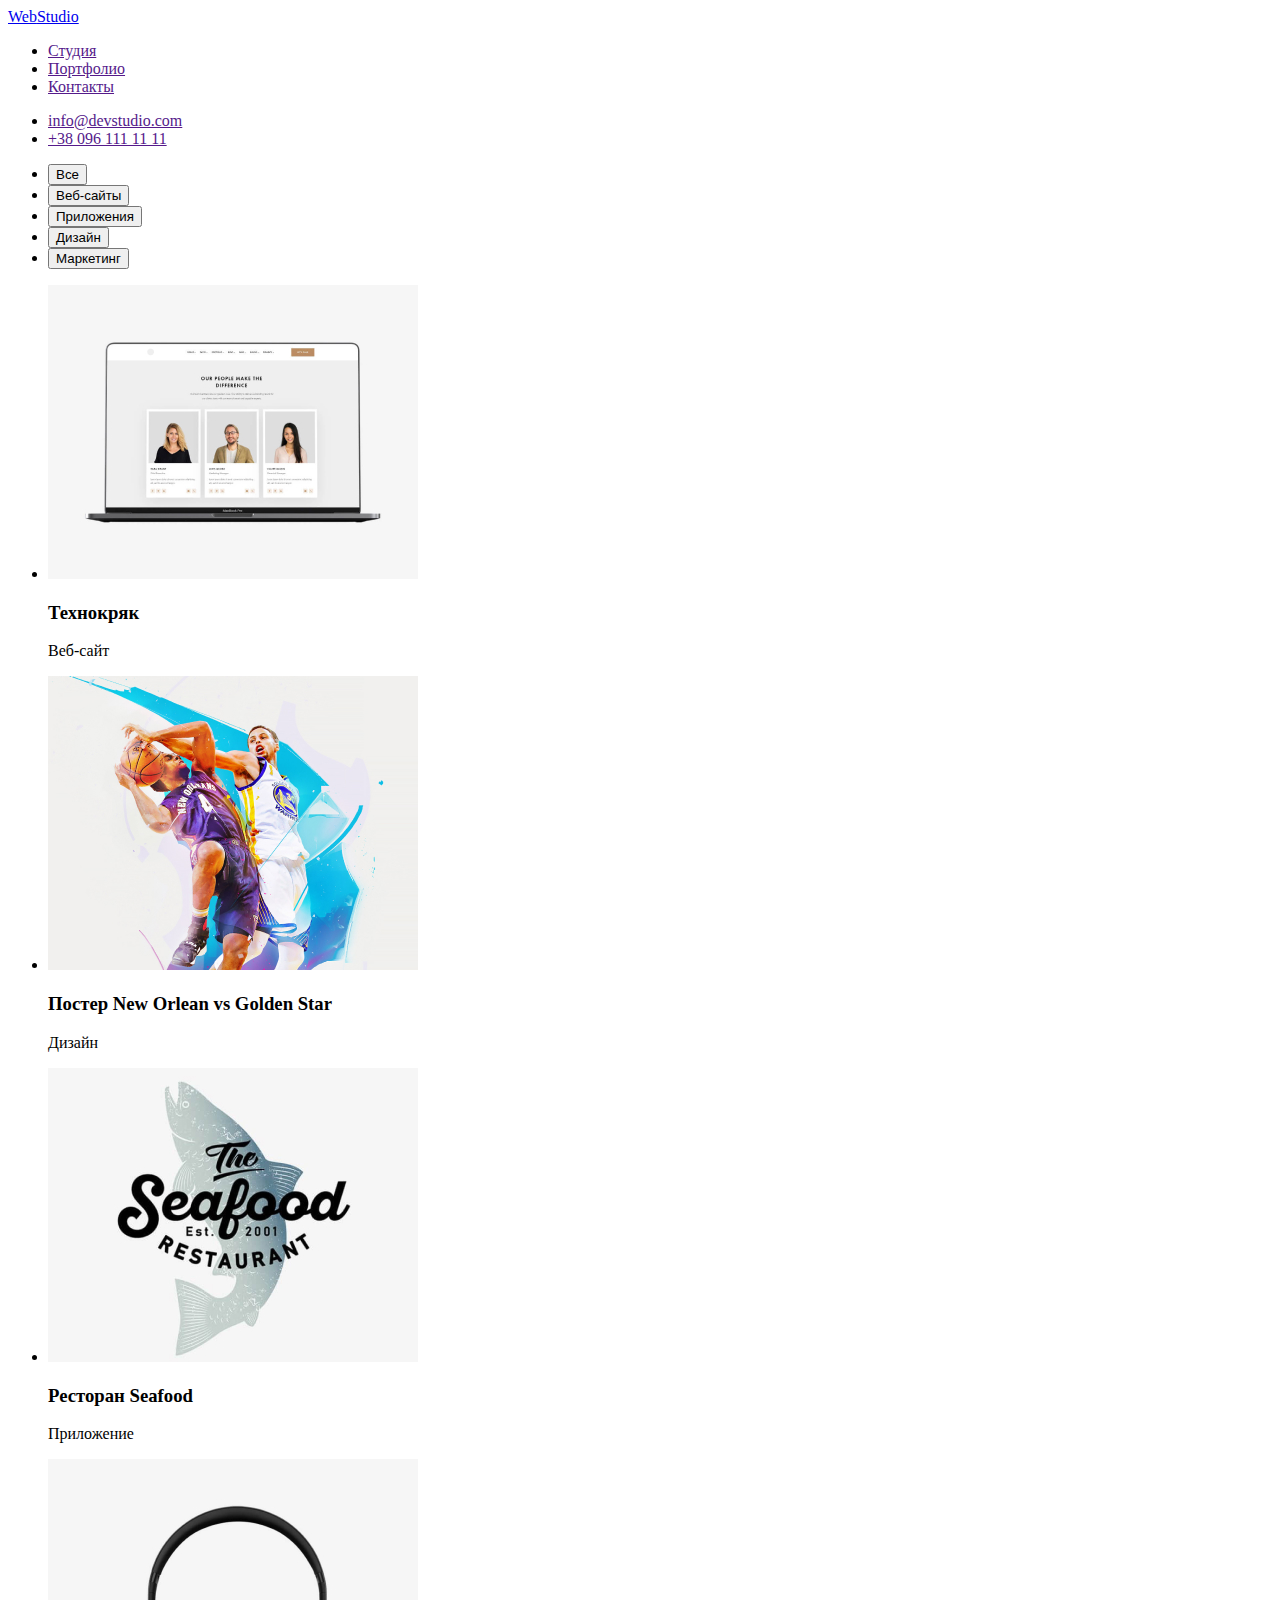
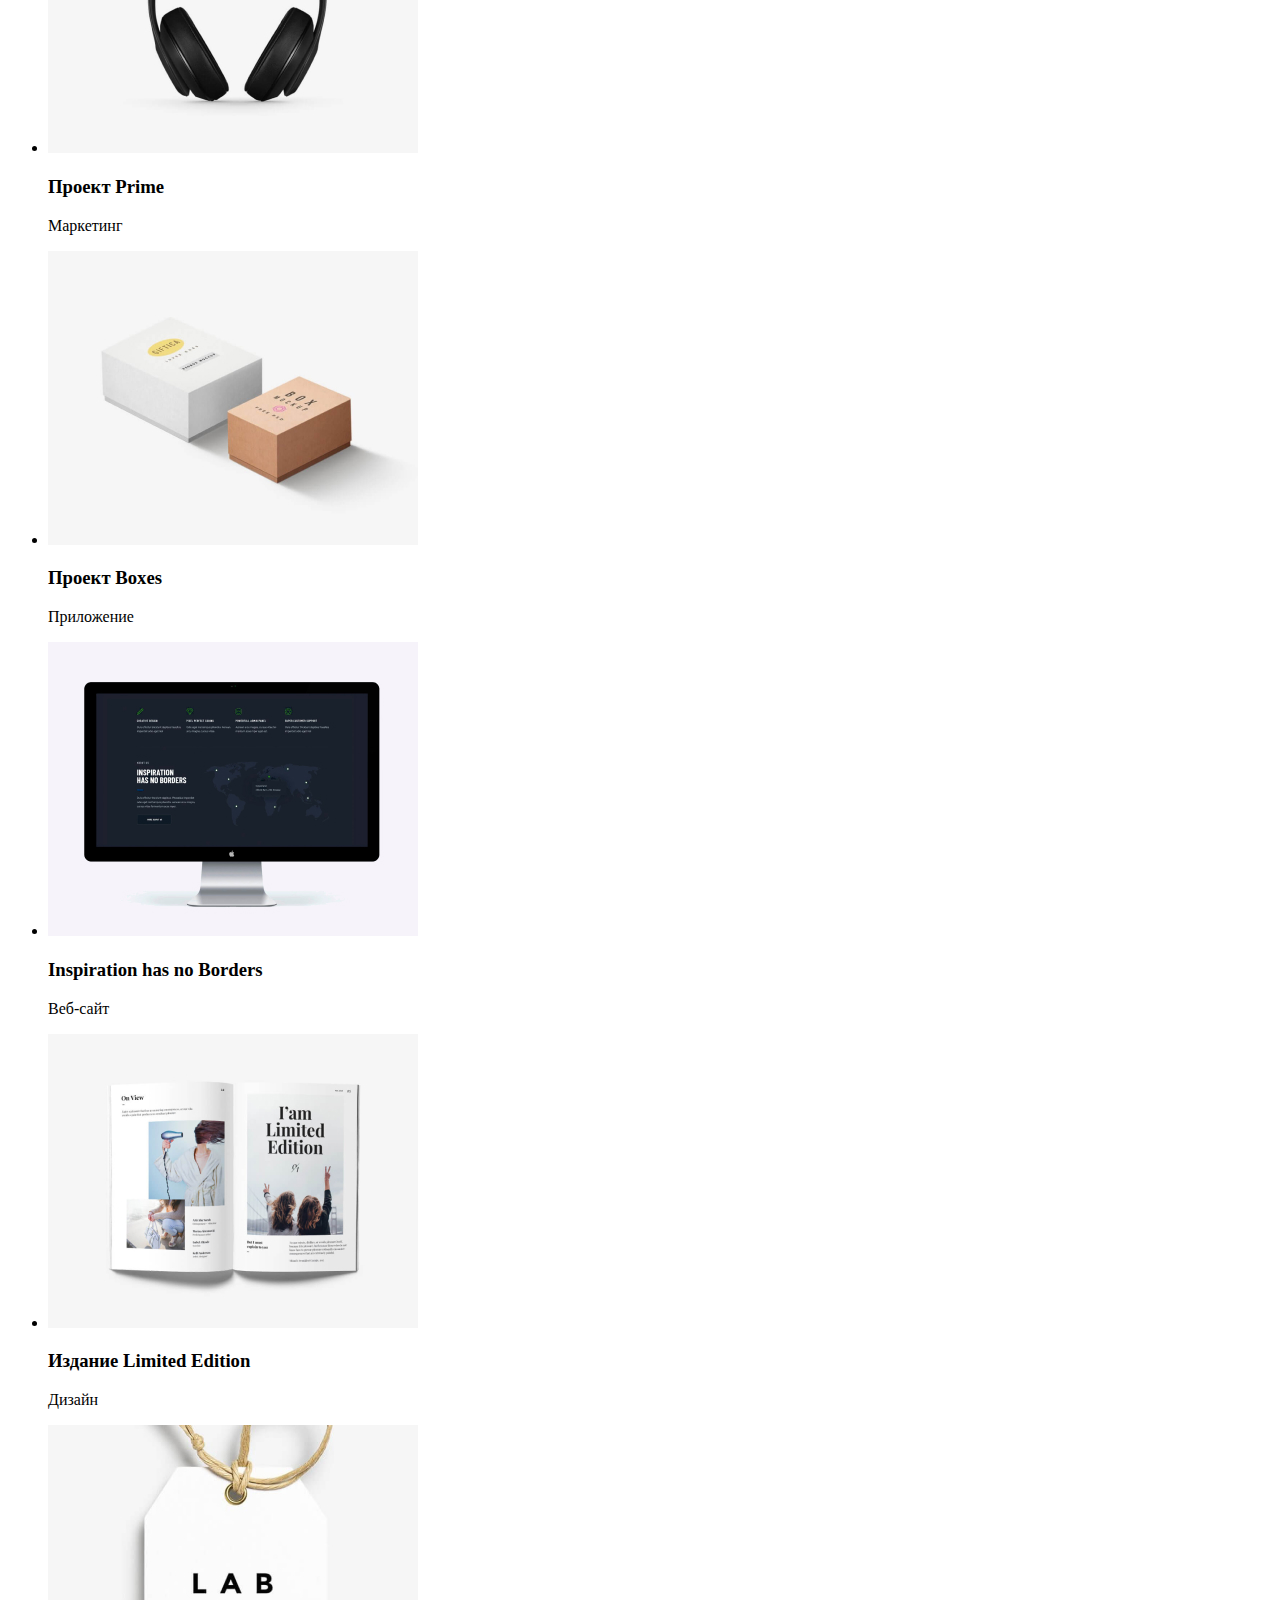
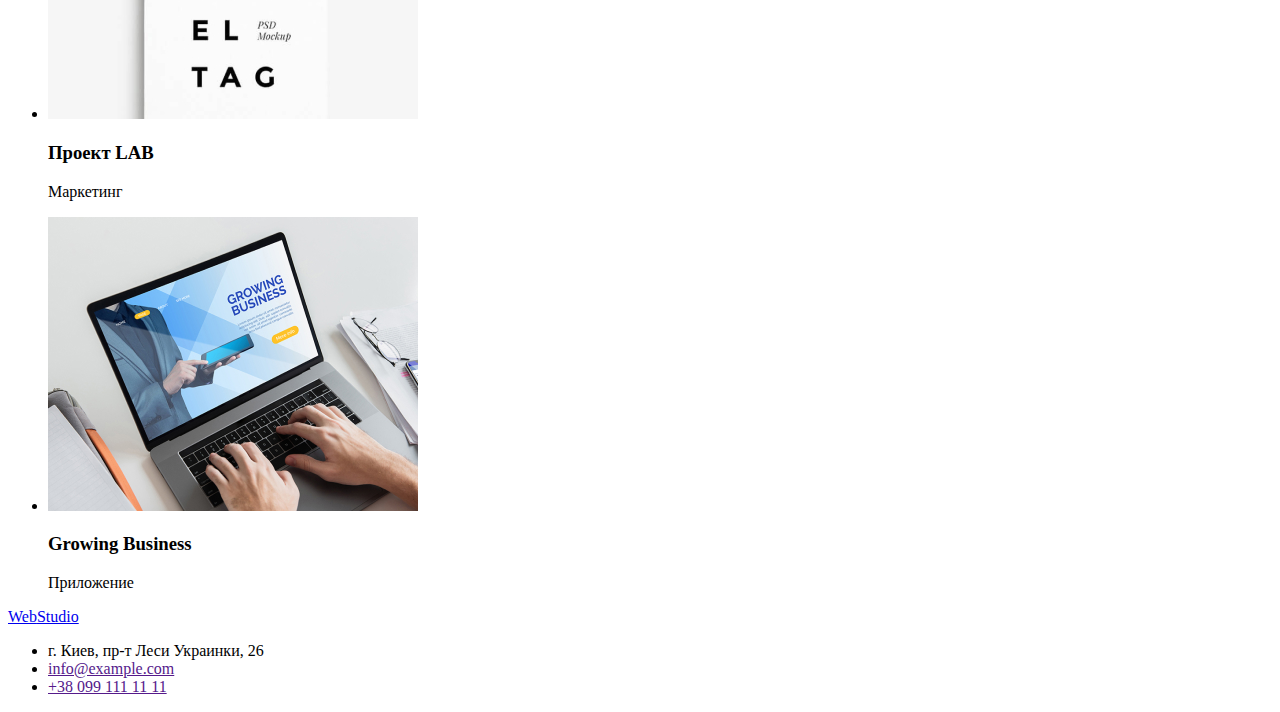
==== portfolio.html @ ab19270c "html розмітка сторінки" ====
<!DOCTYPE html>
<html lang="ru">
<head>
    <meta charset="UTF-8">
    <meta name="viewport" content="width=device-width, initial-scale=1.0">
    <title>Portfolio</title>
</head>
<body>
    <header>
        <nav>
            <a href="./index.html">Web<span>Studio</span></a>
            <ul>
                <li><a href="">Студия</a></li>
                <li><a href="">Портфолио</a></li>
                <li><a href="">Контакты</a></li>
            </ul>
        </nav>
        <ul>
            <li><a href="">info@devstudio.com</a></li>
            <li><a href="">+38 096 111 11 11</a></li>
        </ul>
    </header>
    <main>
        <ul>
            <li><button type="button">Все</button></li>
            <li><button type="button">Веб-сайты</button></li>
            <li><button type="button">Приложения</button></li>
            <li><button type="button">Дизайн</button></li>
            <li><button type="button">Маркетинг</button></li>
        </ul>
        <section>
            <h1 hidden>Виды наших работ</h2>
            <ul>
                <li><img src="./images/portfolio/img1.jpg" width="370" height="294" alt="Ноутбук" />
                <h3>Технокряк</h3>
                <p>Веб-сайт</p></li>
                <li><img src="./images/portfolio/img2.jpg" width="370" height="294" alt="Баскетболисты" />
                <h3>Постер New Orlean vs Golden Star</h3>
                <p>Дизайн</p></li>
                <li><img src="./images/portfolio/img3.jpg" width="370" height="294" alt="Логотип рыбы" />
                <h3>Ресторан Seafood</h3>
                <p>Приложение</p></li>
                <li><img src="./images/portfolio/img4.jpg" width="370" height="294" alt="Наушники" />
                <h3>Проект Prime</h3>
                <p>Маркетинг</p></li>
                <li><img src="./images/portfolio/img5.jpg" width="370" height="294" alt="Коробки" />
                <h3>Проект Boxes</h3>
                <p>Приложение</p></li>
                <li><img src="./images/portfolio/img6.jpg" width="370" height="294" alt="Монитор ПК" />
                <h3>Inspiration has no Borders</h3>
                <p>Веб-сайт</p></li>
                <li><img src="./images/portfolio/img7.jpg" width="370" height="294" alt="Журнал" />
                <h3>Издание Limited Edition</h3>
                <p>Дизайн</p></li>
                <li><img src="./images/portfolio/img8.jpg" width="370" height="294" alt="Бирка" />
                <h3>Проект LAB</h3>
                <p>Маркетинг</p></li>
                <li><img src="./images/portfolio/img9.jpg" width="370" height="294" alt="Руки работают за ноутбуком" />
                <h3>Growing Business</h3>
                <p>Приложение</p></li>
            </ul>
        </section>
    </main>
    <footer>
        <a href="./index.html">Web<span>Studio</span></a>
        <ul>
            <li>г. Киев, пр-т Леси Украинки, 26</li>
            <li><a href="">info@example.com</a></li>
            <li><a href="">+38 099 111 11 11</a></li>
        </ul>
    </footer>
</body>
</html>
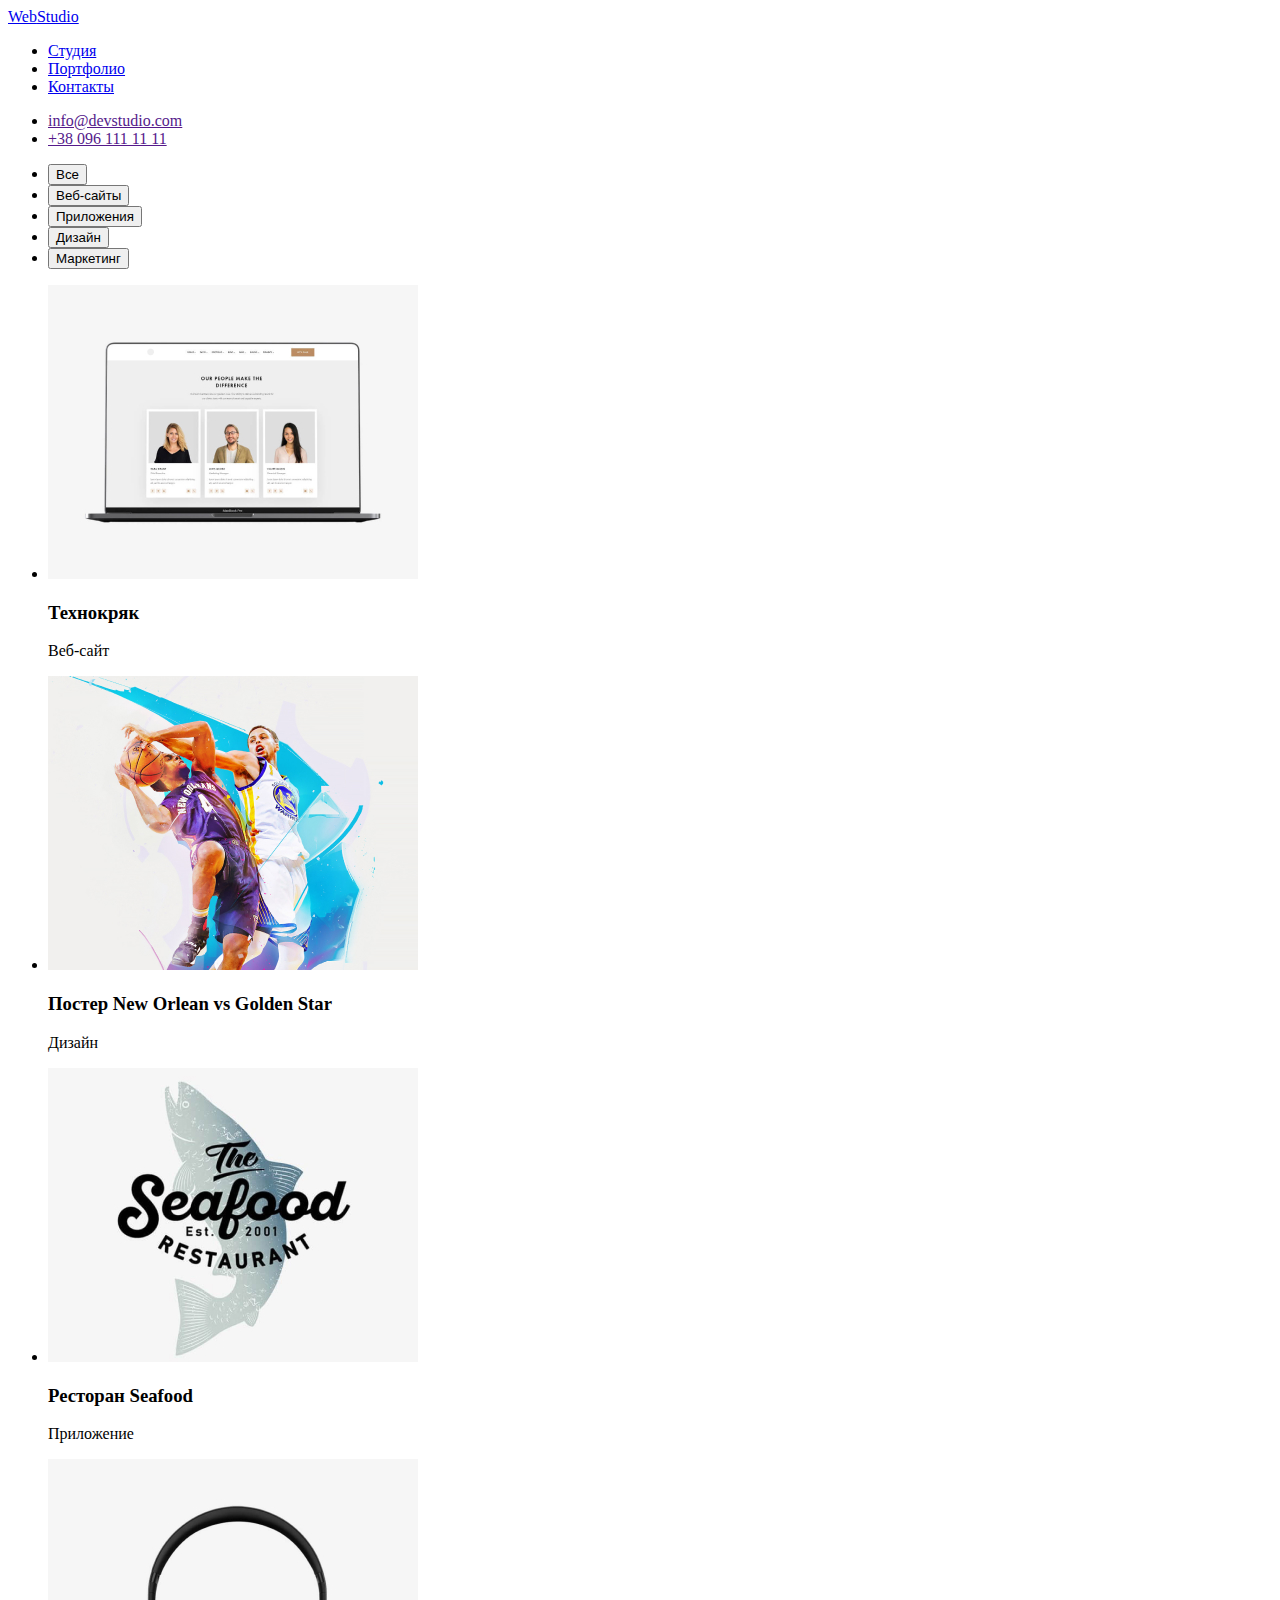
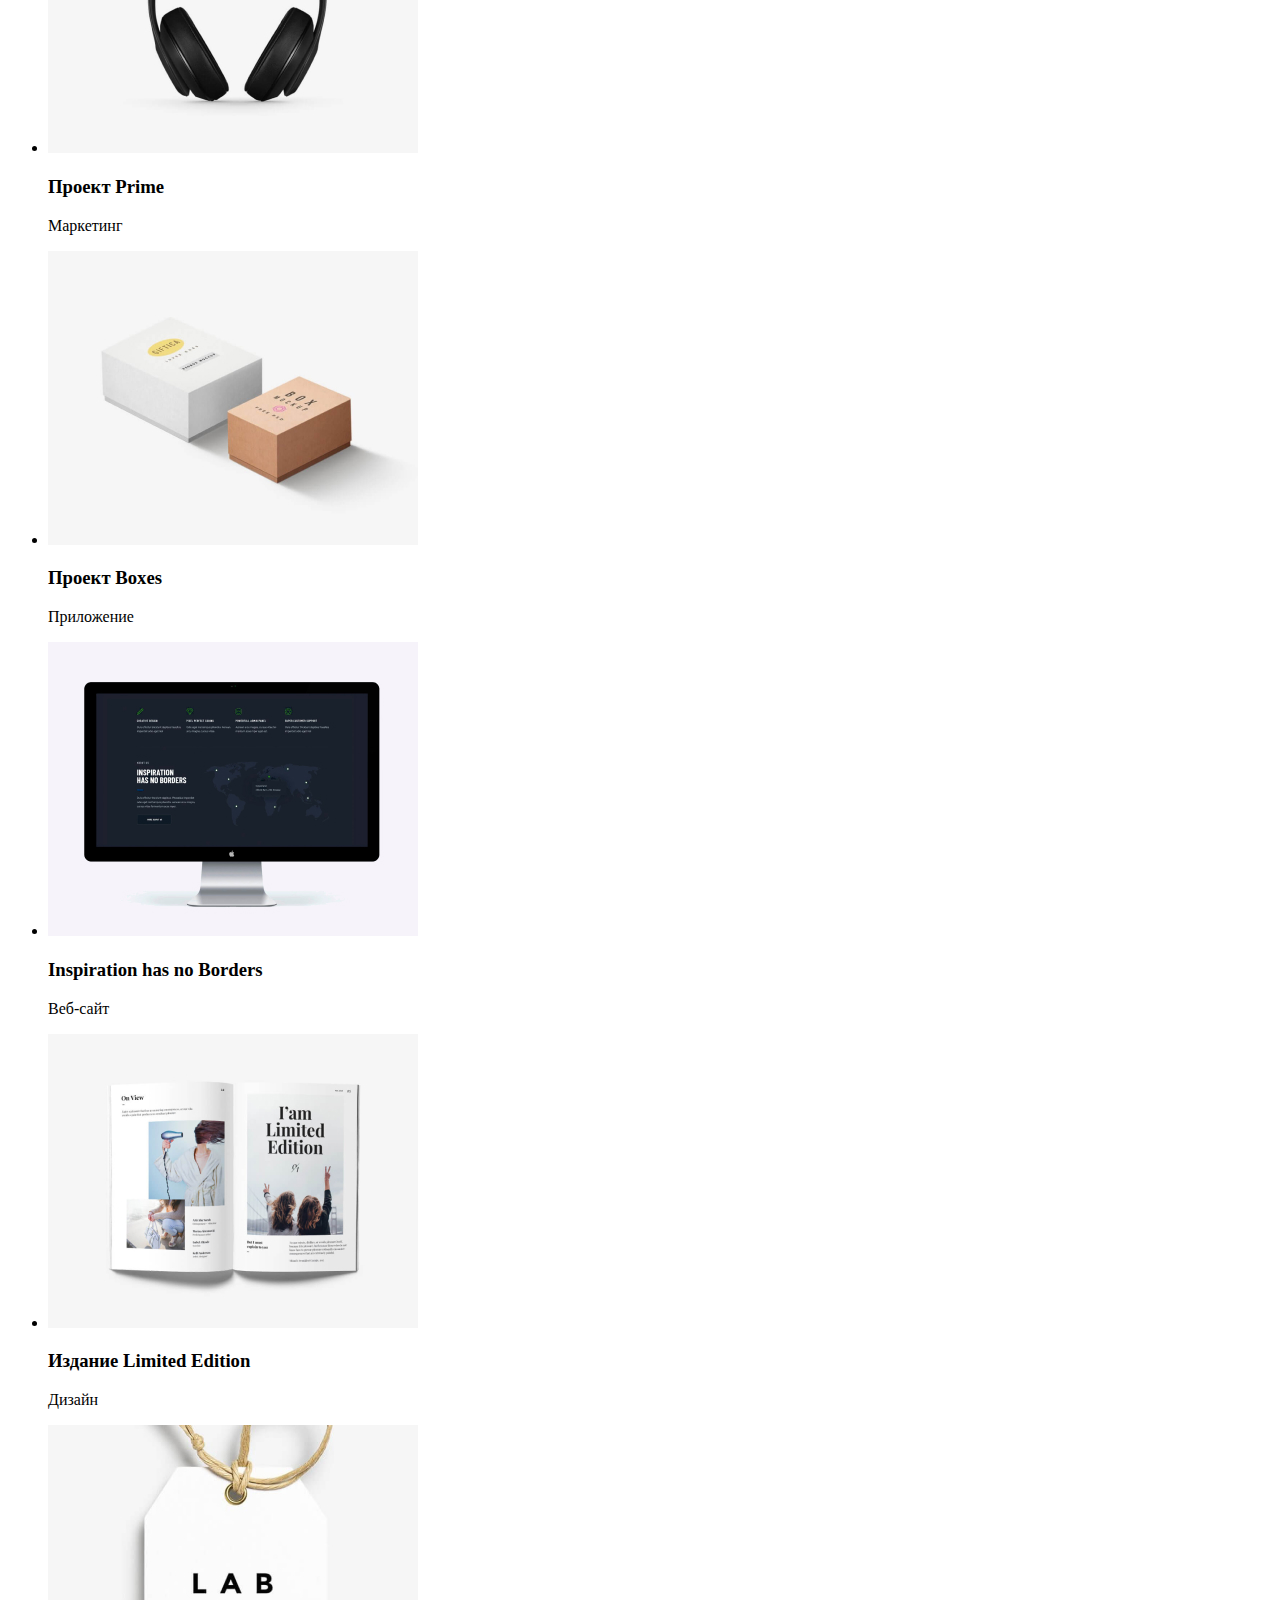
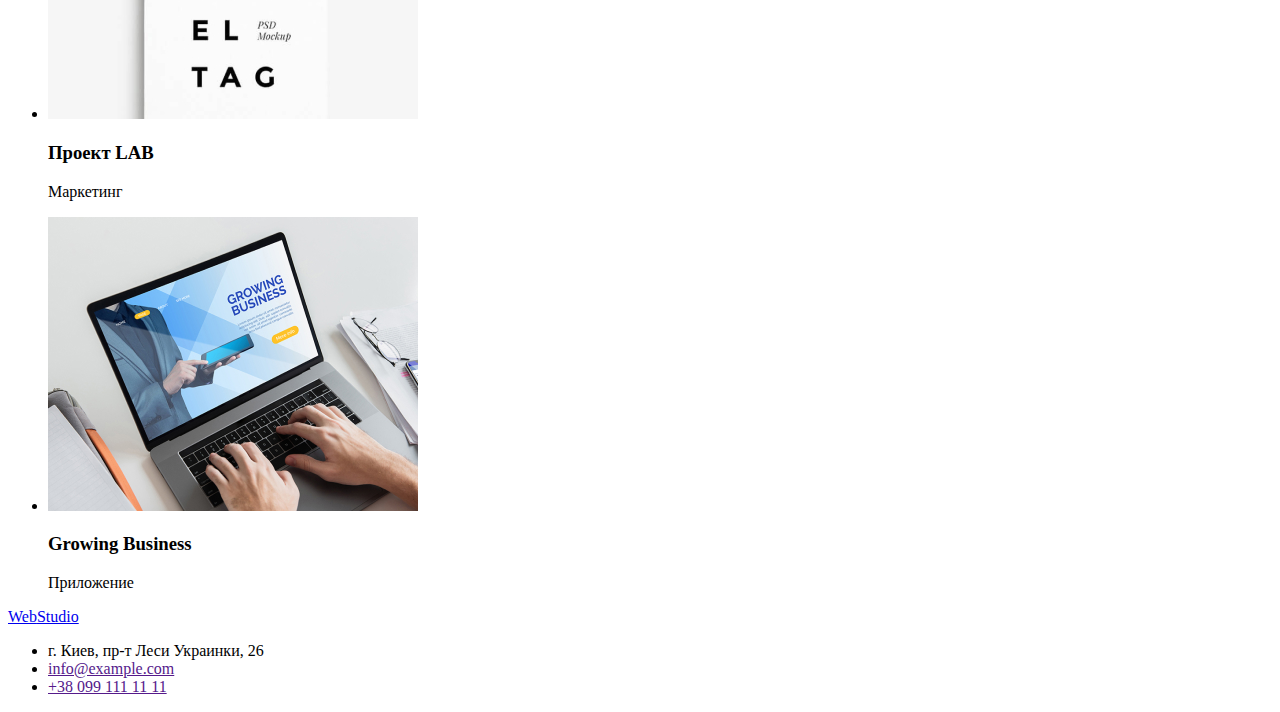
==== commit f0138fc8: "редактування html розмітки" ====
--- a/portfolio.html
+++ b/portfolio.html
@@ -10,9 +10,9 @@
         <nav>
             <a href="./index.html">Web<span>Studio</span></a>
             <ul>
-                <li><a href="">Студия</a></li>
-                <li><a href="">Портфолио</a></li>
-                <li><a href="">Контакты</a></li>
+                <li><a href="./index.html">Студия</a></li>
+                <li><a href="./portfolio.html">Портфолио</a></li>
+                <li><a href="#contacts">Контакты</a></li>
             </ul>
         </nav>
         <ul>
@@ -61,7 +61,7 @@
             </ul>
         </section>
     </main>
-    <footer>
+    <footer id="contacts">
         <a href="./index.html">Web<span>Studio</span></a>
         <ul>
             <li>г. Киев, пр-т Леси Украинки, 26</li>
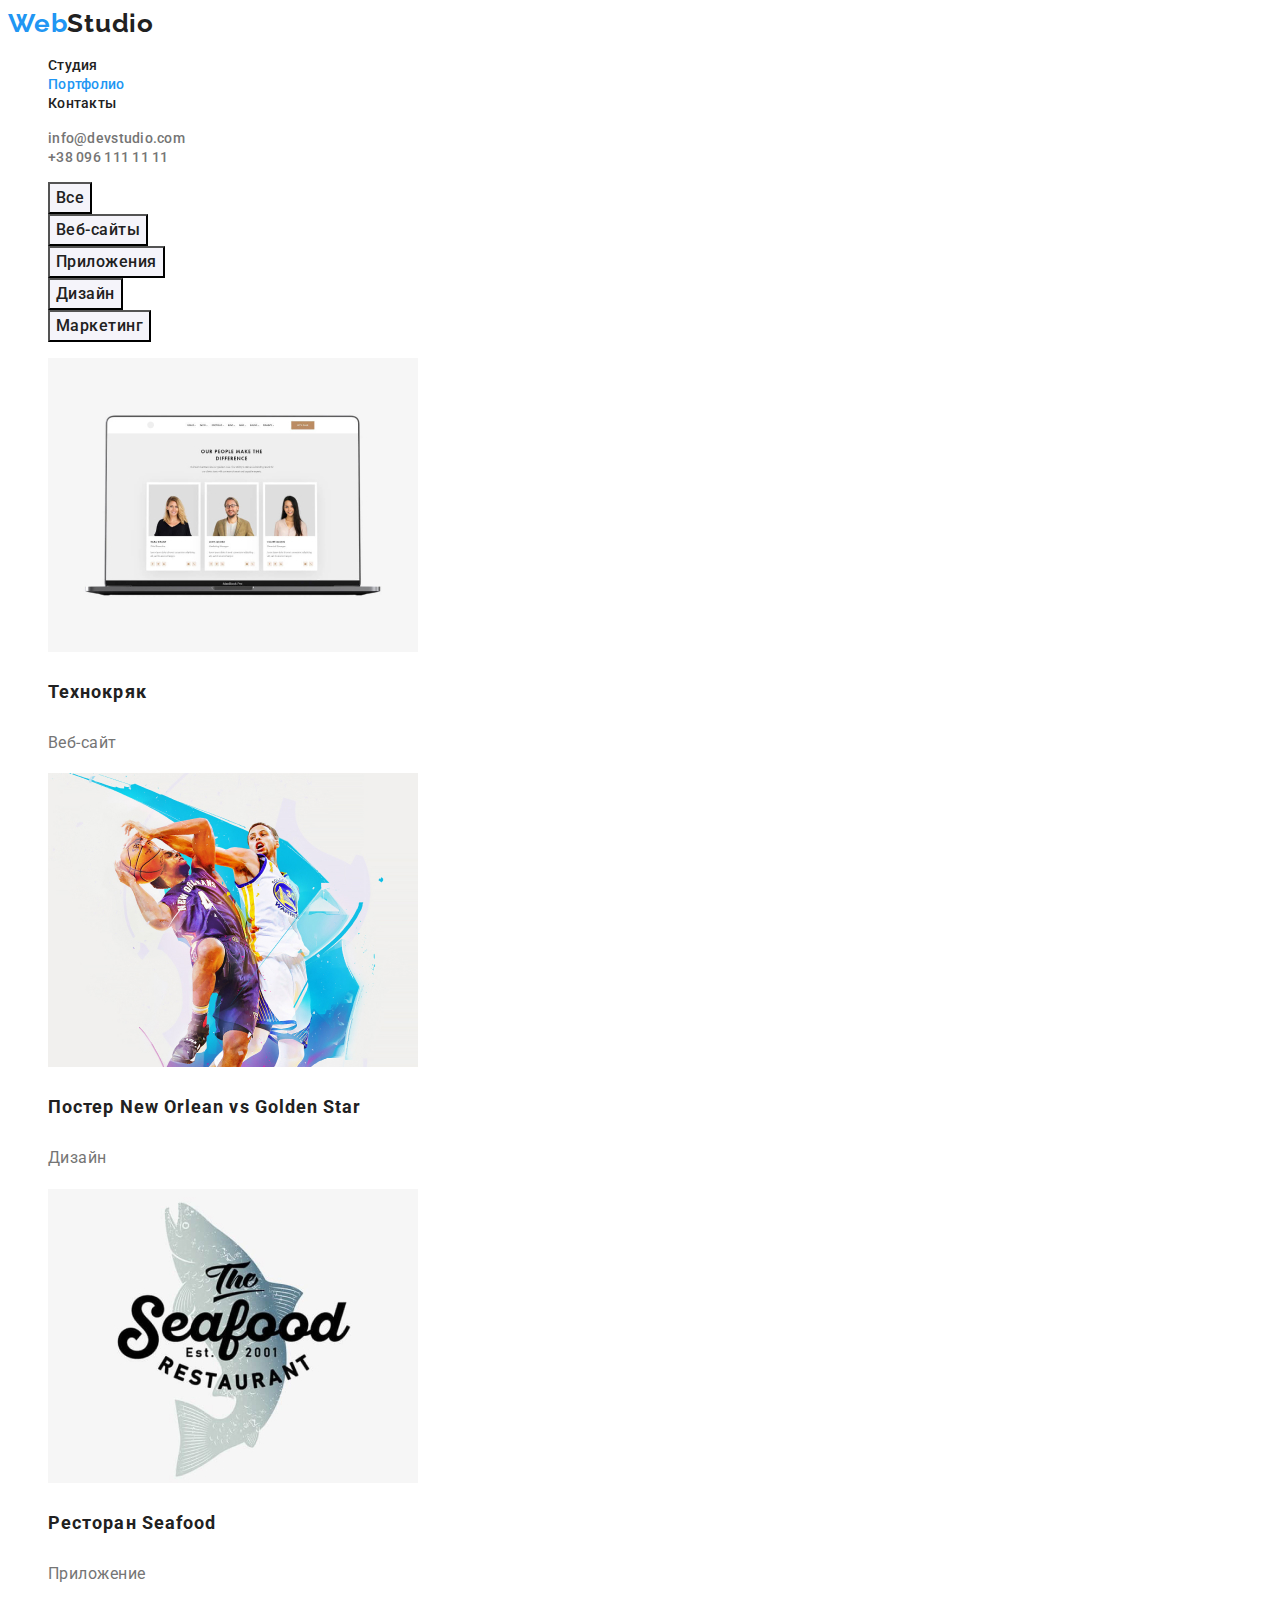
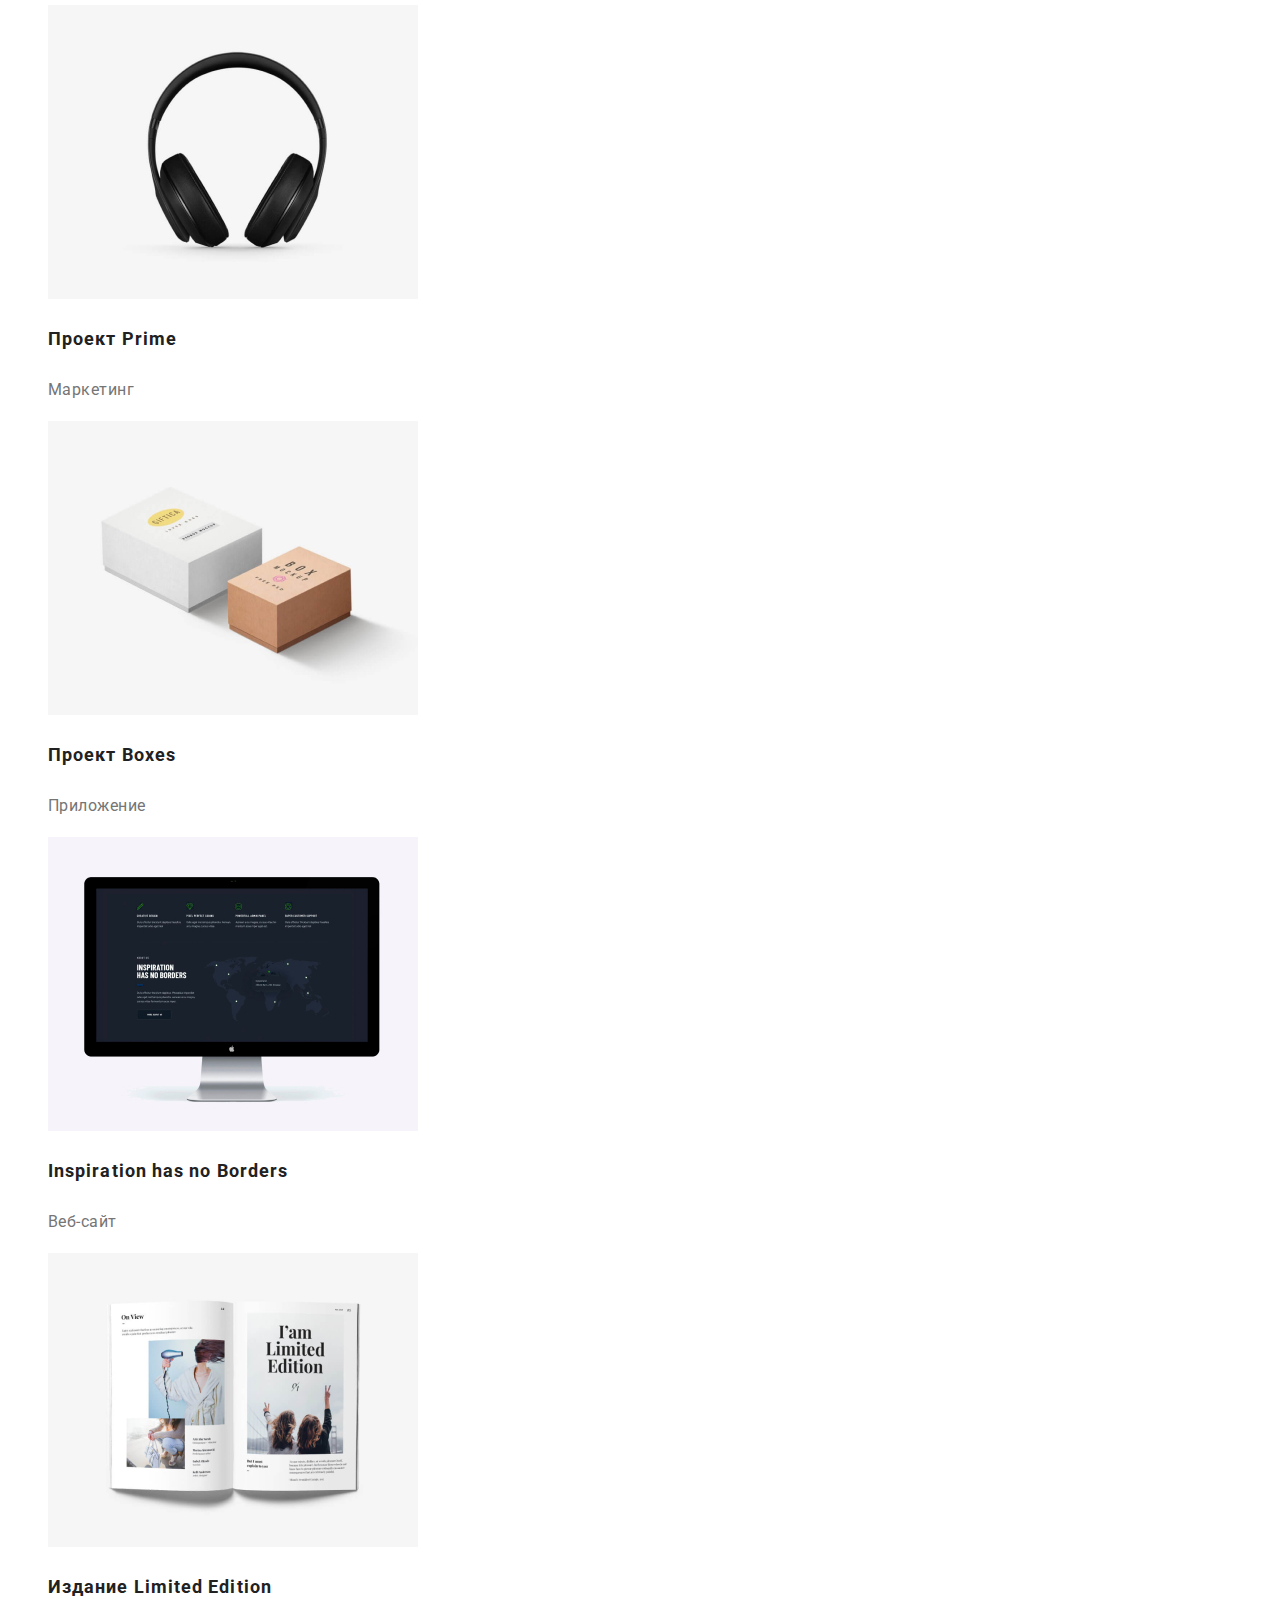
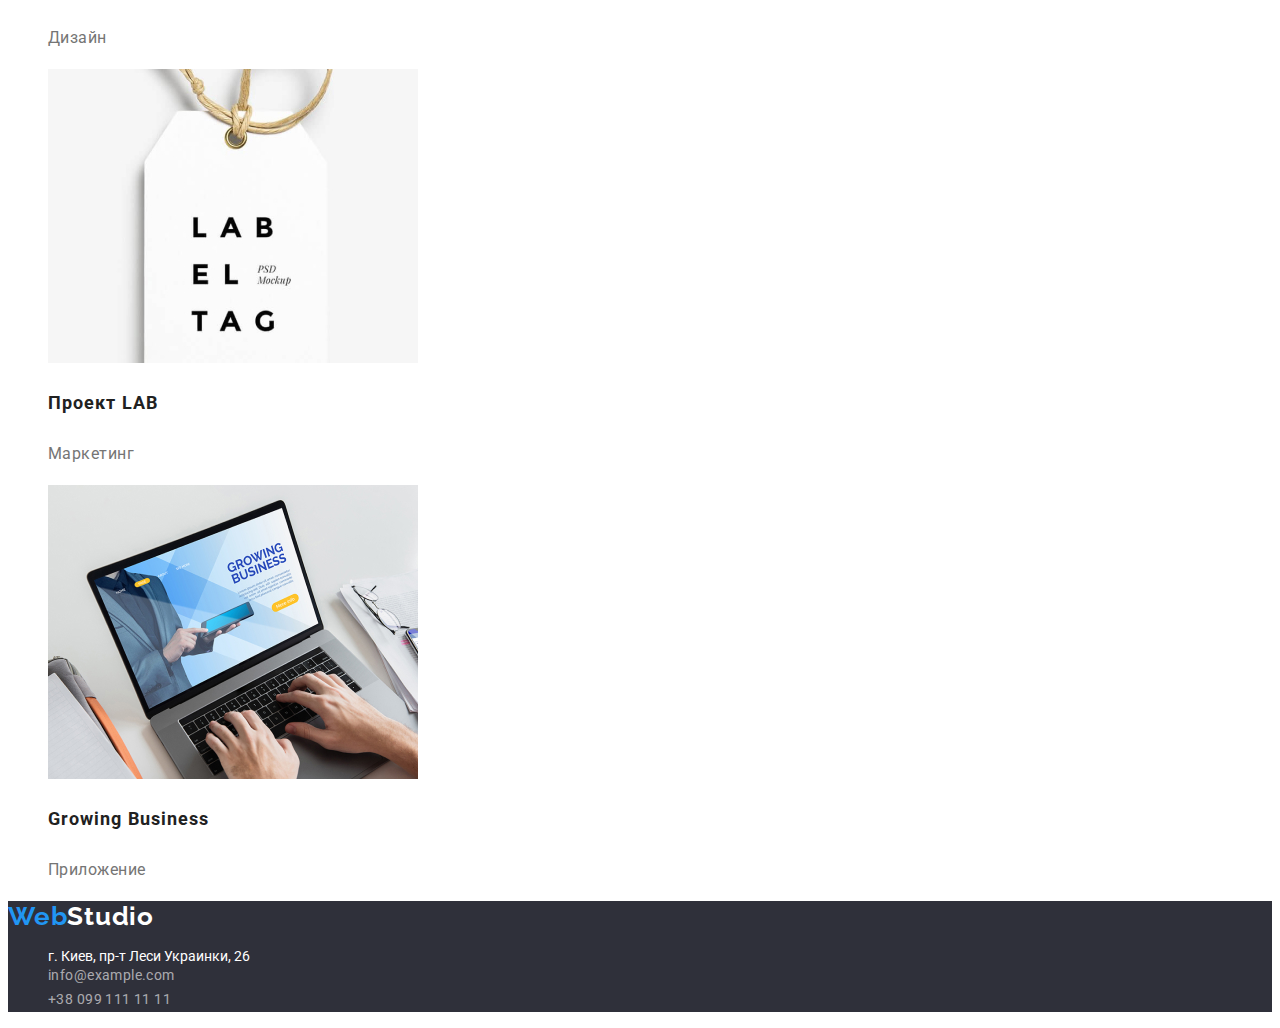
==== commit 150b6738: "Продовження роботи над стилями" ====
--- a/portfolio.html
+++ b/portfolio.html
@@ -3,70 +3,73 @@
 <head>
     <meta charset="UTF-8">
     <meta name="viewport" content="width=device-width, initial-scale=1.0">
+    <link href="https://fonts.googleapis.com/css2?family=Raleway:wght@700&family=Roboto:wght@400;500;700;900&display=swap"
+        rel="stylesheet">
+    <link rel="stylesheet" href="./css/styles.css">
     <title>Portfolio</title>
 </head>
 <body>
     <header>
         <nav>
-            <a href="./index.html">Web<span>Studio</span></a>
-            <ul>
-                <li><a href="./index.html">Студия</a></li>
-                <li><a href="./portfolio.html">Портфолио</a></li>
-                <li><a href="#contacts">Контакты</a></li>
+            <a class="logo" href="./index.html">Web<span class="logo-top">Studio</span></a>
+            <ul class="list">
+                <li><a class="navigation" href="./index.html">Студия</a></li>
+                <li><a class="navigation current" href="./portfolio.html">Портфолио</a></li>
+                <li><a class="navigation" href="#contacts">Контакты</a></li>
             </ul>
         </nav>
-        <ul>
-            <li><a href="">info@devstudio.com</a></li>
-            <li><a href="">+38 096 111 11 11</a></li>
+        <ul class="list">
+            <li><a class="contacts" href="">info@devstudio.com</a></li>
+            <li><a class="contacts" href="">+38 096 111 11 11</a></li>
         </ul>
     </header>
     <main>
-        <ul>
-            <li><button type="button">Все</button></li>
-            <li><button type="button">Веб-сайты</button></li>
-            <li><button type="button">Приложения</button></li>
-            <li><button type="button">Дизайн</button></li>
-            <li><button type="button">Маркетинг</button></li>
+        <ul class="list">
+            <li><button class="button" type="button">Все</button></li>
+            <li><button class="button" type="button">Веб-сайты</button></li>
+            <li><button class="button" type="button">Приложения</button></li>
+            <li><button class="button" type="button">Дизайн</button></li>
+            <li><button class="button" type="button">Маркетинг</button></li>
         </ul>
         <section>
             <h1 hidden>Виды наших работ</h2>
-            <ul>
+            <ul class="list">
                 <li><img src="./images/portfolio/img1.jpg" width="370" height="294" alt="Ноутбук" />
-                <h3>Технокряк</h3>
-                <p>Веб-сайт</p></li>
+                <h3 class="project">Технокряк</h3>
+                <p class="project-item">Веб-сайт</p></li>
                 <li><img src="./images/portfolio/img2.jpg" width="370" height="294" alt="Баскетболисты" />
-                <h3>Постер New Orlean vs Golden Star</h3>
-                <p>Дизайн</p></li>
+                <h3 class="project">Постер New Orlean vs Golden Star</h3>
+                <p class="project-item">Дизайн</p></li>
                 <li><img src="./images/portfolio/img3.jpg" width="370" height="294" alt="Логотип рыбы" />
-                <h3>Ресторан Seafood</h3>
-                <p>Приложение</p></li>
+                <h3 class="project">Ресторан Seafood</h3>
+                <p class="project-item">Приложение</p></li>
                 <li><img src="./images/portfolio/img4.jpg" width="370" height="294" alt="Наушники" />
-                <h3>Проект Prime</h3>
-                <p>Маркетинг</p></li>
+                <h3 class="project">Проект Prime</h3>
+                <p class="project-item">Маркетинг</p></li>
                 <li><img src="./images/portfolio/img5.jpg" width="370" height="294" alt="Коробки" />
-                <h3>Проект Boxes</h3>
-                <p>Приложение</p></li>
+                <h3 class="project">Проект Boxes</h3>
+                <p class="project-item">Приложение</p></li>
                 <li><img src="./images/portfolio/img6.jpg" width="370" height="294" alt="Монитор ПК" />
-                <h3>Inspiration has no Borders</h3>
-                <p>Веб-сайт</p></li>
+                <h3 class="project">Inspiration has no Borders</h3>
+                <p class="project-item">Веб-сайт</p></li>
                 <li><img src="./images/portfolio/img7.jpg" width="370" height="294" alt="Журнал" />
-                <h3>Издание Limited Edition</h3>
-                <p>Дизайн</p></li>
+                <h3 class="project">Издание Limited Edition</h3>
+                <p class="project-item">Дизайн</p></li>
                 <li><img src="./images/portfolio/img8.jpg" width="370" height="294" alt="Бирка" />
-                <h3>Проект LAB</h3>
-                <p>Маркетинг</p></li>
+                <h3 class="project">Проект LAB</h3>
+                <p class="project-item">Маркетинг</p></li>
                 <li><img src="./images/portfolio/img9.jpg" width="370" height="294" alt="Руки работают за ноутбуком" />
-                <h3>Growing Business</h3>
-                <p>Приложение</p></li>
+                <h3 class="project">Growing Business</h3>
+                <p class="project-item">Приложение</p></li>
             </ul>
         </section>
     </main>
     <footer id="contacts">
-        <a href="./index.html">Web<span>Studio</span></a>
-        <ul>
-            <li>г. Киев, пр-т Леси Украинки, 26</li>
-            <li><a href="">info@example.com</a></li>
-            <li><a href="">+38 099 111 11 11</a></li>
+        <a class="logo" href="./index.html">Web<span class="logo-bottom">Studio</span></a>
+        <ul class="list">
+            <li class="location">г. Киев, пр-т Леси Украинки, 26</li>
+            <li><a class="mail" href="mailto:info@example.com">info@example.com</a></li>
+            <li><a class="mail" href="tel:+380991111111">+38 099 111 11 11</a></li>
         </ul>
     </footer>
 </body>
--- a/css/styles.css
+++ b/css/styles.css
@@ -0,0 +1,194 @@
+/* background color: 
+#ffffff - main
+#2f303a - hero and footer;
+#F5F4FA - our team
+text color:
+#212121 - title
+#2196F3 - accent
+#757575 - text paragraph
+#ffffff - hero
+color: rgba(255, 255, 255, 0.6); - footer contact */
+
+:root {
+  --accent: #2196f3;
+  --white: #ffffff;
+  --dark-gray: #2f303a;
+  --light-gray: #f5f4fa;
+  --black-text: #212121;
+  --gray-text: #757575;
+}
+body {
+  font-family: "Roboto", sans-serif;
+  color: var(--gray-text);
+  background-color: var(--white);
+}
+.list {
+  list-style: none;
+}
+.navigation {
+  font-weight: 500;
+  font-size: 14px;
+  line-height: 1.142;
+  letter-spacing: 0.02em;
+  color: var(--black-text);
+  text-decoration: none;
+}
+.navigation:hover,
+.navigation:focus {
+  color: var(--accent);
+}
+.contacts {
+  font-weight: 500;
+  font-size: 14px;
+  line-height: 1.142;
+  letter-spacing: 0.02em;
+  color: var(--gray-text);
+  text-decoration: none;
+}
+.contacts:hover,
+.contacts:focus {
+  color: var(--accent);
+}
+.navigation.current {
+  color: var(--accent);
+}
+.logo-top {
+  font-family: Raleway, sans-serif;
+  font-weight: 700;
+  font-size: 26px;
+  line-height: 1.192;
+  letter-spacing: 0.03em;
+  color: var(--black-text);
+  text-decoration: none;
+}
+.logo {
+  font-family: Raleway, sans-serif;
+  font-weight: 700;
+  font-size: 26px;
+  line-height: 1.192;
+  letter-spacing: 0.03em;
+  color: var(--accent);
+  text-decoration: none;
+}
+.logo-bottom {
+  font-family: Raleway, sans-serif;
+  font-weight: 700;
+  font-size: 26px;
+  line-height: 1.192;
+  letter-spacing: 0.03em;
+  color: var(--white);
+  text-decoration: none;
+}
+.hero {
+  background-color: var(--dark-gray);
+}
+.hero-title {
+  font-weight: 900;
+  font-size: 44px;
+  line-height: 1.36;
+  text-align: center;
+  letter-spacing: 0.06em;
+  text-transform: uppercase;
+  color: var(--white);
+}
+.hero-button {
+  font-weight: 700;
+  font-size: 16px;
+  line-height: 1.87;
+  display: flex;
+  align-items: center;
+  text-align: center;
+  letter-spacing: 0.06em;
+  color: var(--white);
+  background-color: var(--accent);
+}
+.feature {
+  font-weight: 700;
+  font-size: 14px;
+  line-height: 1.142;
+  letter-spacing: 0.03em;
+  text-transform: uppercase;
+  color: var(--black-text);
+}
+.feature-text {
+  font-weight: normal;
+  font-size: 14px;
+  line-height: 1.71;
+  letter-spacing: 0.03em;
+  color: var(--gray-text);
+}
+.section-title {
+  font-weight: 700;
+  font-size: 36px;
+  line-height: 1.166;
+  text-align: center;
+  letter-spacing: 0.03em;
+  color: var(--black-text);
+}
+.team {
+  background-color: var(--light-gray);
+}
+.name {
+  font-weight: 500;
+  font-size: 16px;
+  line-height: 1.187;
+  text-align: center;
+  letter-spacing: 0.03em;
+  color: var(--black-text);
+}
+.employment {
+  font-weight: 400;
+  font-size: 16px;
+  line-height: 1.187;
+  text-align: center;
+  letter-spacing: 0.03em;
+  color: var(--gray-text);
+}
+footer {
+  background-color: var(--dark-gray);
+}
+.location{
+font-weight: 400;
+font-size: 14px;
+line-height: 1.71
+letter-spacing: 0.03em;
+color: var(--white);
+text-decoration: none;
+}
+.mail{
+font-weight: 400;
+font-size: 14px;
+line-height: 1.71;
+letter-spacing: 0.03em;
+color: rgba(255, 255, 255, 0.6);
+text-decoration: none;
+}
+.button{
+font-family: Roboto;
+font-weight: 500;
+font-size: 16px;
+line-height: 1.62;
+text-align: center;
+letter-spacing: 0.03em;
+color: var(--black-text);
+background-color: var(--light-gray);
+}
+.button:hover,
+.button:focus {
+background-color: var(--accent);
+color: var(--white);
+}
+.project{
+font-weight: 700;
+font-size: 18px;
+line-height: 2;
+letter-spacing: 0.06em;
+color: var(--black-text);
+}
+.project-item{
+font-weight: 400;
+font-size: 16px;
+line-height: 1.87;
+letter-spacing: 0.03em;
+color: var(--gray-text);
+}
